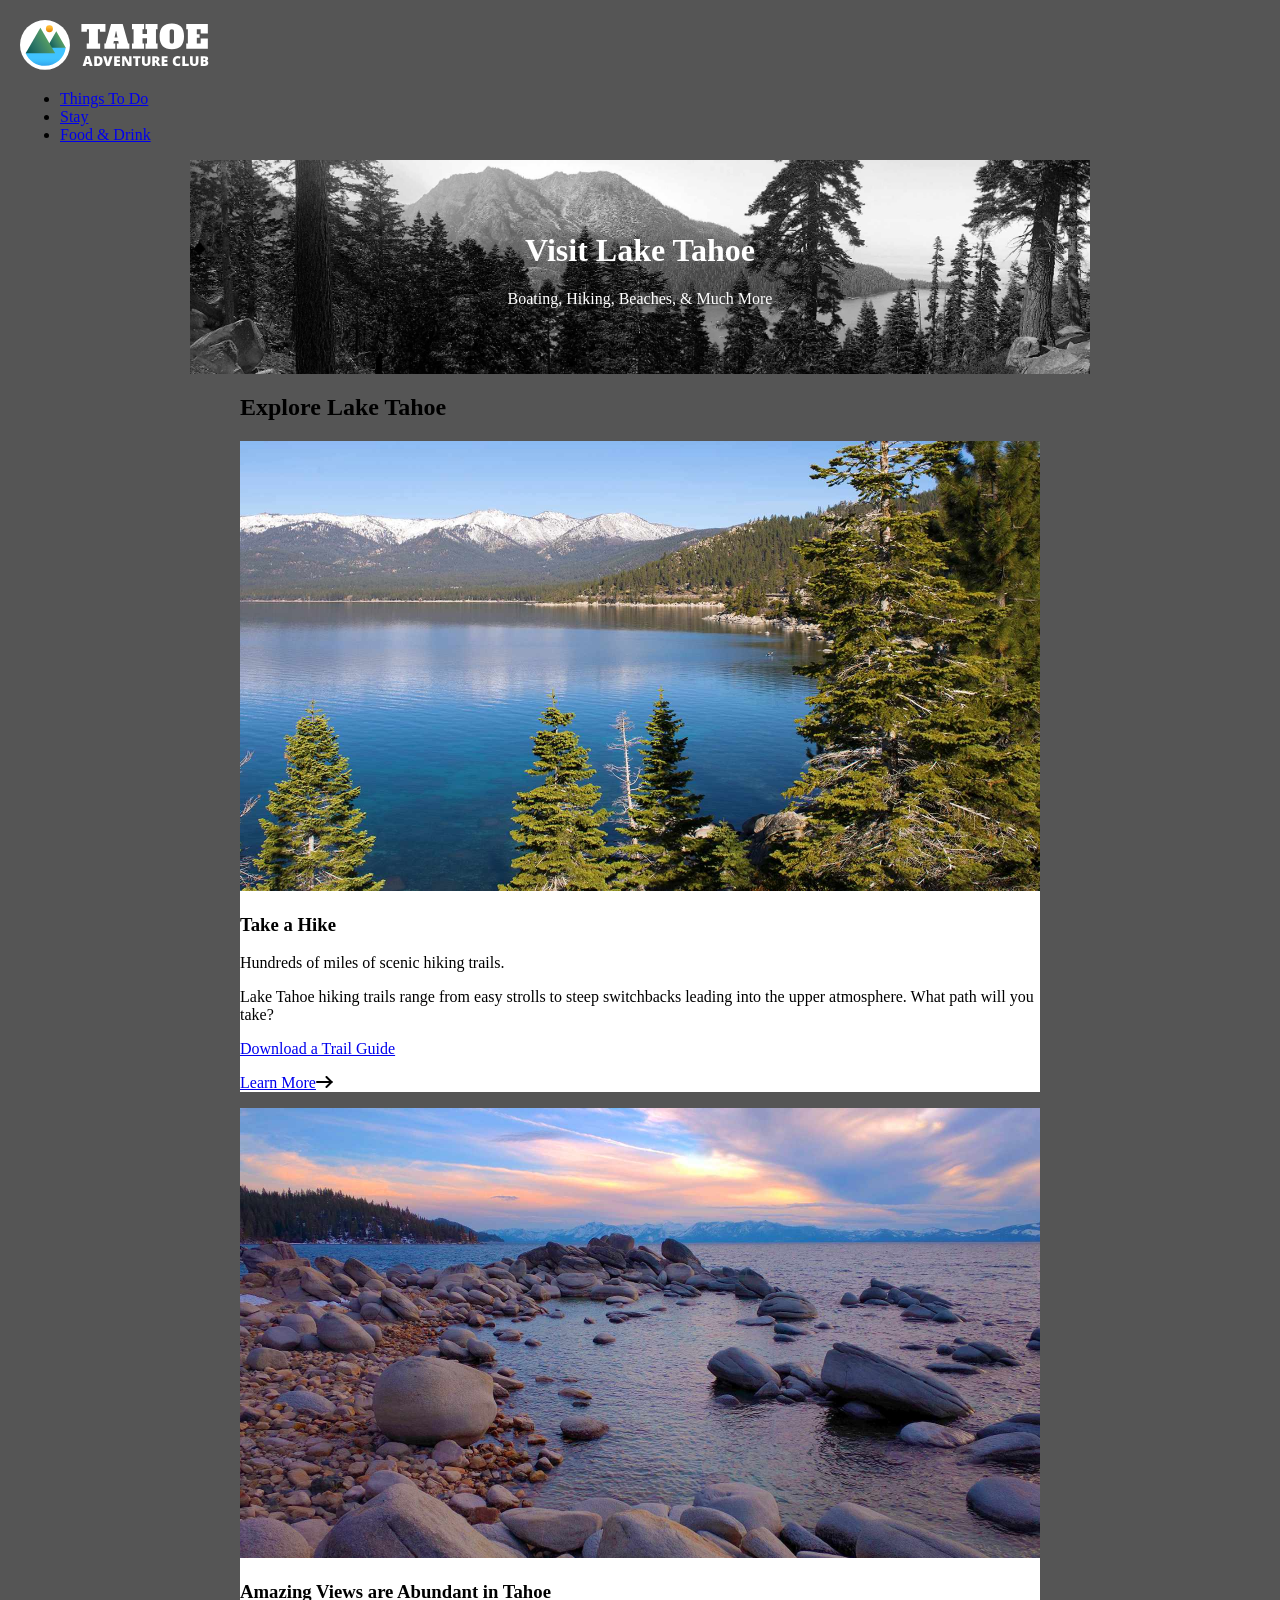
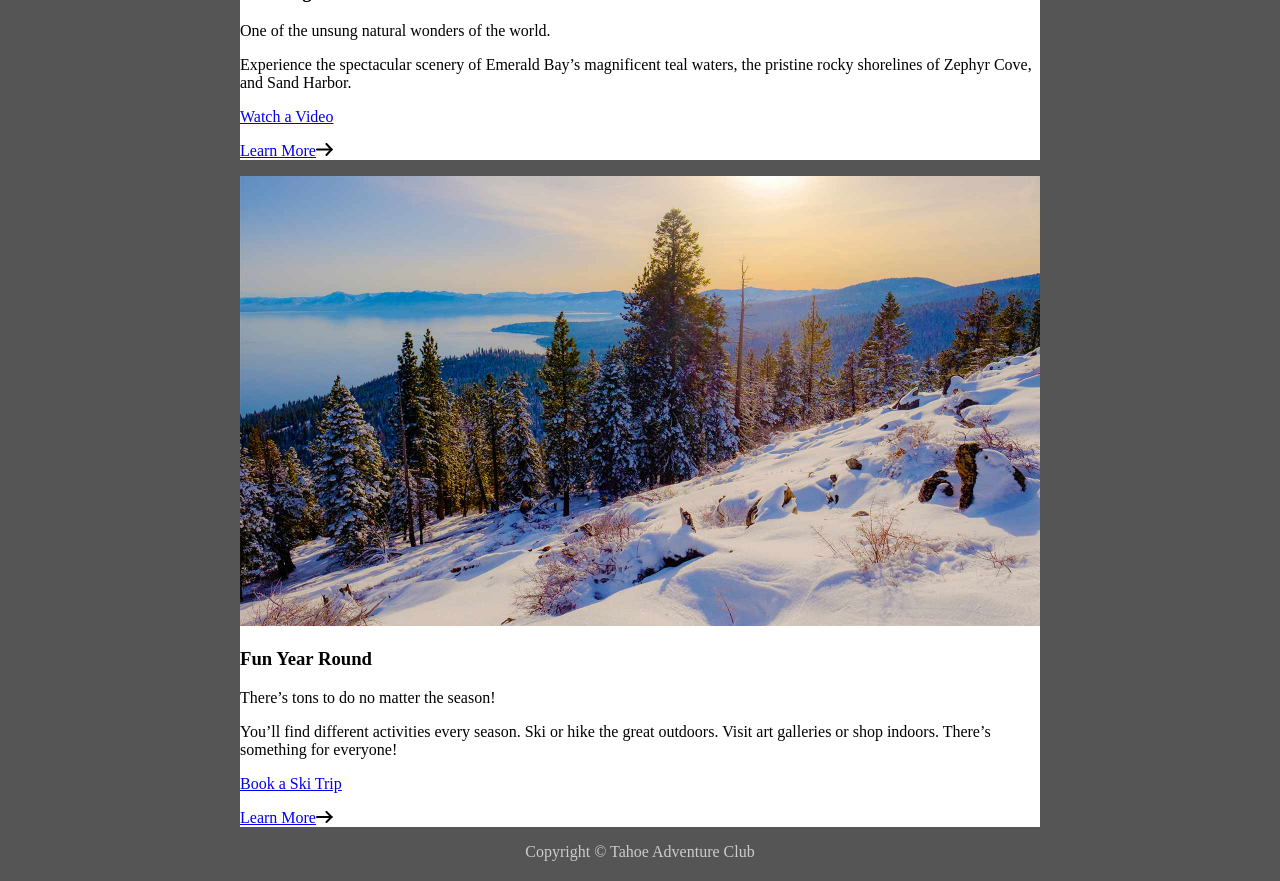
==== Tahoe/index.html @ 7bd9bb8b "1A" ====
<!-- comment - docs for you or devs that isn't used by the html -->
<!-- determines the document type -->
<!DOCTYPE html>
<!-- determines language -->
<html lang="en">

<!-- meta information about the site -->
<head>
    <!-- use unicode on the website -->
    <meta charset="UTF-8">
    <!-- the title of our website / tab -->
    <title>Lake Tahoe</title>
    <link rel="stylesheet" href="main.css">

</head>

<!-- the content goes here in the body -->
<body>

    <nav>
        <a href="index.html"><img src="img/tahoe-logo.svg" alt="Tahoe Adventure Club"></a>
		<ul>
			<li><a href="things-to-do.html">Things To Do</a></li>
			<li><a href="places-to-stay.html">Stay</a></li>
			<li><a href="food-drink.html">Food & Drink</a></li>
		</ul>
    </nav>

    <header>
        <h1>Visit Lake Tahoe</h1>
		<p>Boating, Hiking, Beaches, & Much More</p>
    </header>

    <main>
        <h2>Explore Lake Tahoe</h2>
		<section>
			<img src="img/take-a-hike.jpg" alt="Tahoe trails">
			<h3>Take a Hike</h3>
			<p>Hundreds of miles of scenic hiking trails.</p>
			<p>Lake Tahoe hiking trails range from easy strolls to steep switchbacks leading into the upper atmosphere. What path will you take?</p>
			<p><a href="downloads/trail-guide.pdf" target="_blank">Download a Trail Guide</a></p>
			<p><a href="#">Learn More<img src="img/arrow.svg" alt=""></a></p>
		</section>

		<section>
			<img src="img/amazing-views.jpg" alt="Tahoe sunset">
			<h3>Amazing Views are Abundant in Tahoe</h3>
			<p>One of the unsung natural wonders of the world.</p>
			<p>Experience the spectacular scenery of Emerald Bay’s magnificent teal waters, the pristine rocky shorelines of Zephyr Cove, and Sand Harbor.</p>
			<p><a href="https://www.youtube.com/watch?v=4ZLZh3ZWdgI" target="_blank">Watch a Video</a></p>
			<p><a href="#">Learn More<img src="img/arrow.svg" alt=""></a></p>
		</section>

		<section>
			<img src="img/fun-year-round.jpg" alt="Tahoe in winter">
			<h3>Fun Year Round</h3>
			<p>There’s tons to do no matter the season!</p>
			<p>You’ll find different activities every season. Ski or hike the great outdoors. Visit art galleries or shop indoors. There’s something for everyone!</p>
			<p><a href="https://www.skilaketahoe.com" target="_blank">Book a Ski Trip</a></p>
			<p><a href="#">Learn More<img src="img/arrow.svg" alt=""></a></p>
		</section>
    </main>

    <footer>
        Copyright © Tahoe Adventure Club
    </footer>

</body>
</html>
---- Tahoe/main.css ----
body {
    background-color: #555;
    margin: 20px;
}

section {
    background-color: #fff;
}

img {
    max-width: 100%;
}

header, main, footer {
    max-width: 800px;
    margin: auto;
}

header {
    /* background-image: url(img/masthead.jpg);
    background-position: center;
    background-size: cover; */
    background: url(img/masthead.jpg) center / cover;
    color: #fff;
    text-align: center;
    padding:50px;
}

footer {
    color: #ccc;
    text-align: center;
}
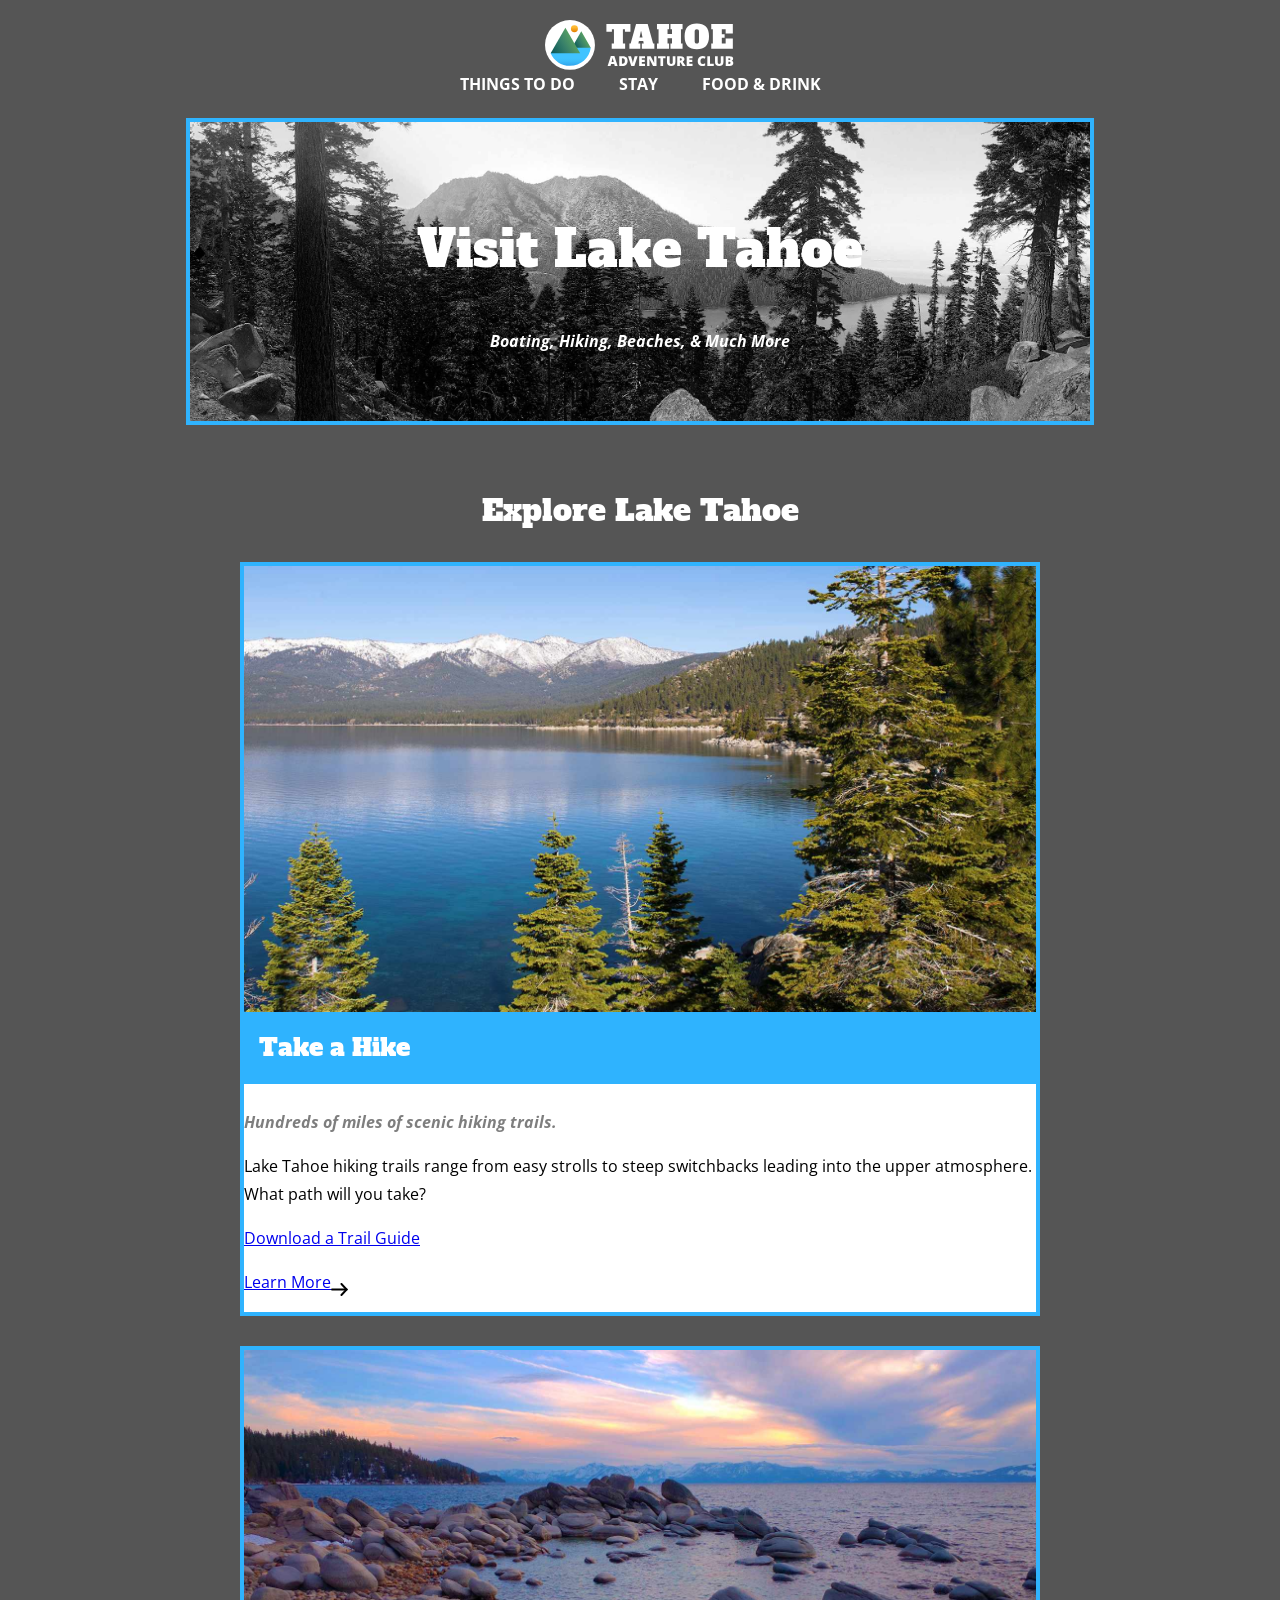
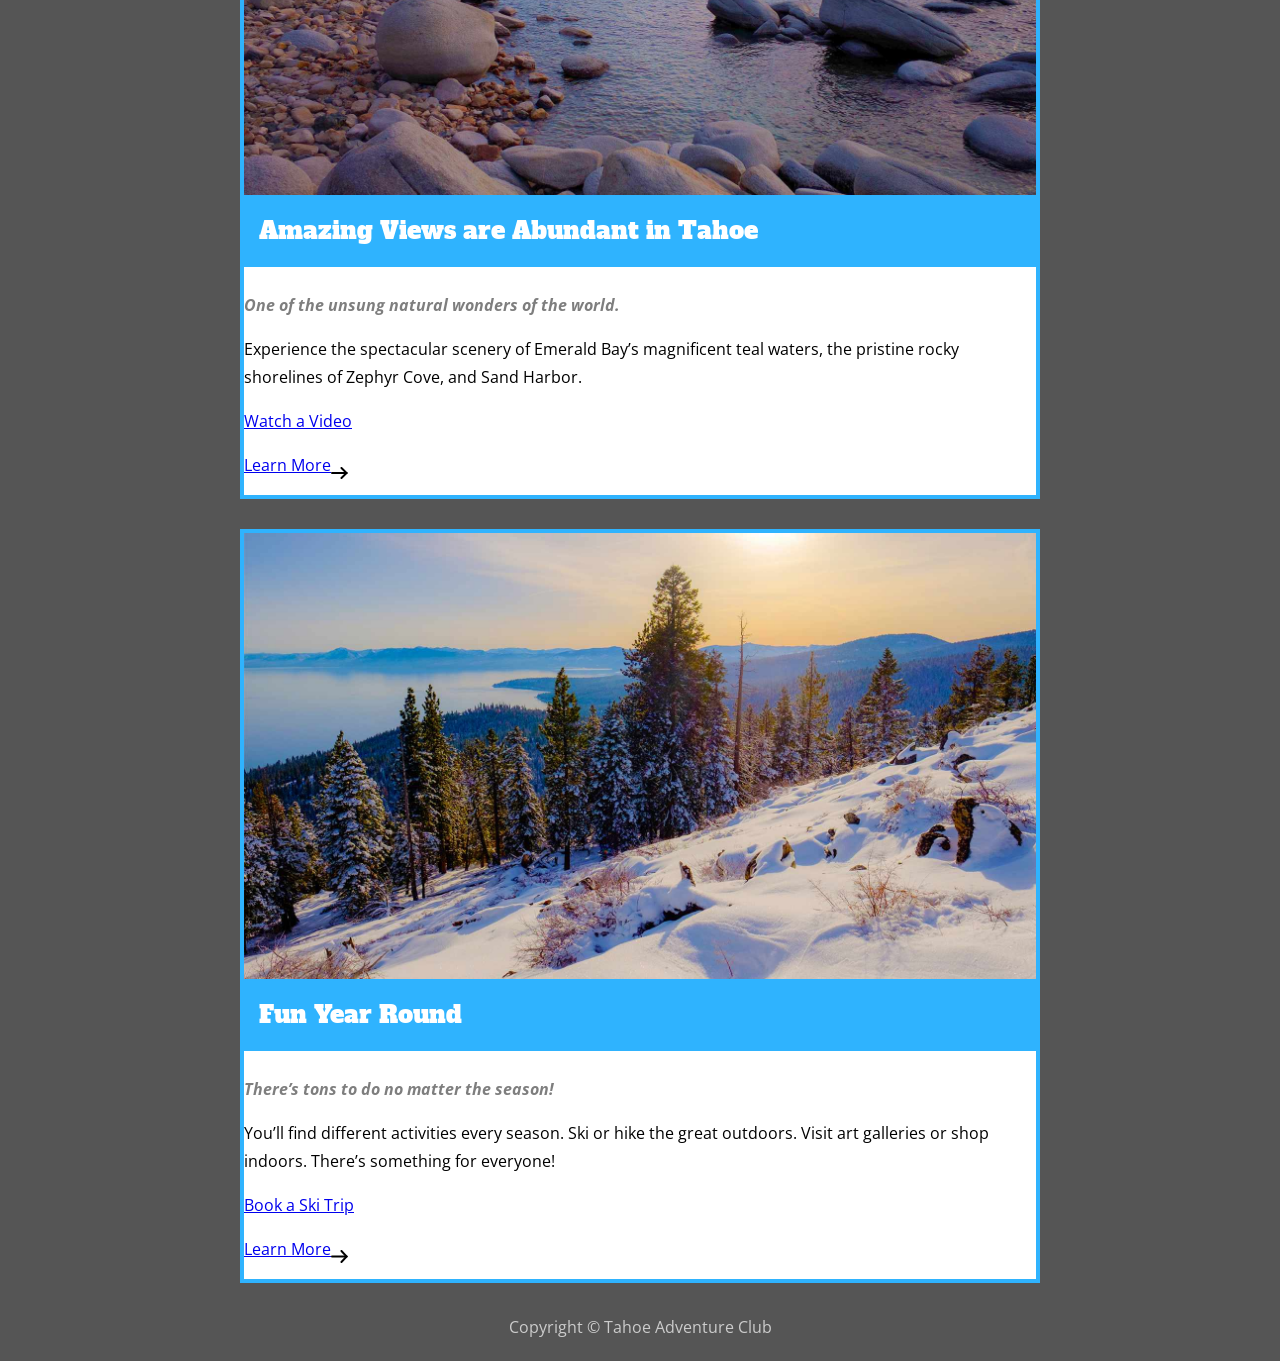
==== commit 8d7472ba: "1D" ====
--- a/Tahoe/index.html
+++ b/Tahoe/index.html
@@ -10,12 +10,19 @@
     <meta charset="UTF-8">
     <!-- the title of our website / tab -->
     <title>Lake Tahoe</title>
+    <!-- GOOGLE FONTS -->
+    <link rel="preconnect" href="https://fonts.googleapis.com">
+    <link rel="preconnect" href="https://fonts.gstatic.com" crossorigin>
+    <link href="https://fonts.googleapis.com/css2?family=Alfa+Slab+One&family=Open+Sans:ital,wght@0,300..800;1,300..800&display=swap" rel="stylesheet">
+    <!-- STYLESHEET -->
     <link rel="stylesheet" href="main.css">
 
 </head>
 
 <!-- the content goes here in the body -->
 <body>
+
+    <!-- <div id="centered"></div> -->
 
     <nav>
         <a href="index.html"><img src="img/tahoe-logo.svg" alt="Tahoe Adventure Club"></a>
--- a/Tahoe/main.css
+++ b/Tahoe/main.css
@@ -1,7 +1,18 @@
 body {
     background-color: #555;
     margin: 20px;
+    font-family: "Open Sans", sans-serif;
+    line-height: 1.75;
 }
+
+/* #centered {
+    height: 5px;
+    width: 5px;
+    border: solid red 2px;
+    position: fixed;
+    top: 50%;
+    left: 50%;
+} */
 
 section {
     background-color: #fff;
@@ -29,4 +40,80 @@
 footer {
     color: #ccc;
     text-align: center;
+}
+
+h1, h2, h3, h4, h5, h6 {
+    font-family: "Alfa Slab One", serif;
+    font-weight: 300;
+}
+
+h1 {
+    font-size: 50px;
+}
+
+h2 {
+    font-size: 30px;
+    color: white;
+    text-align: center;
+    margin-top: 60px;
+}
+
+h3 {
+    font-size: 24px;
+}
+
+h1 + p {
+    font-weight: 700;
+    font-style: italic;
+}
+
+h3 + p {
+    font-weight: 700;
+    font-style: italic;
+    opacity: 0.5;
+}
+
+nav {
+    margin-bottom: 20px;
+    text-align: center;
+}
+
+nav a {
+    color: white;
+    text-decoration: none;
+    font-weight: 700;
+    text-transform: uppercase;
+}
+
+nav ul {
+    list-style: none;
+    margin: 0;
+    padding: 0;
+    text-align: center;
+}
+
+nav ul li {
+    display: inline;
+    padding: 20px;
+}
+
+nav a:hover,
+nav a:focus {
+    color: #97d0f2;
+}
+
+header, section {
+    border: 4px solid #2fb3fe;
+    margin-bottom: 30px;
+}
+
+h3 {
+    background: #2fb3fe;
+    color: white;
+    padding: 15px;
+    margin-top: 0;
+}
+
+img {
+    vertical-align: bottom;
 }
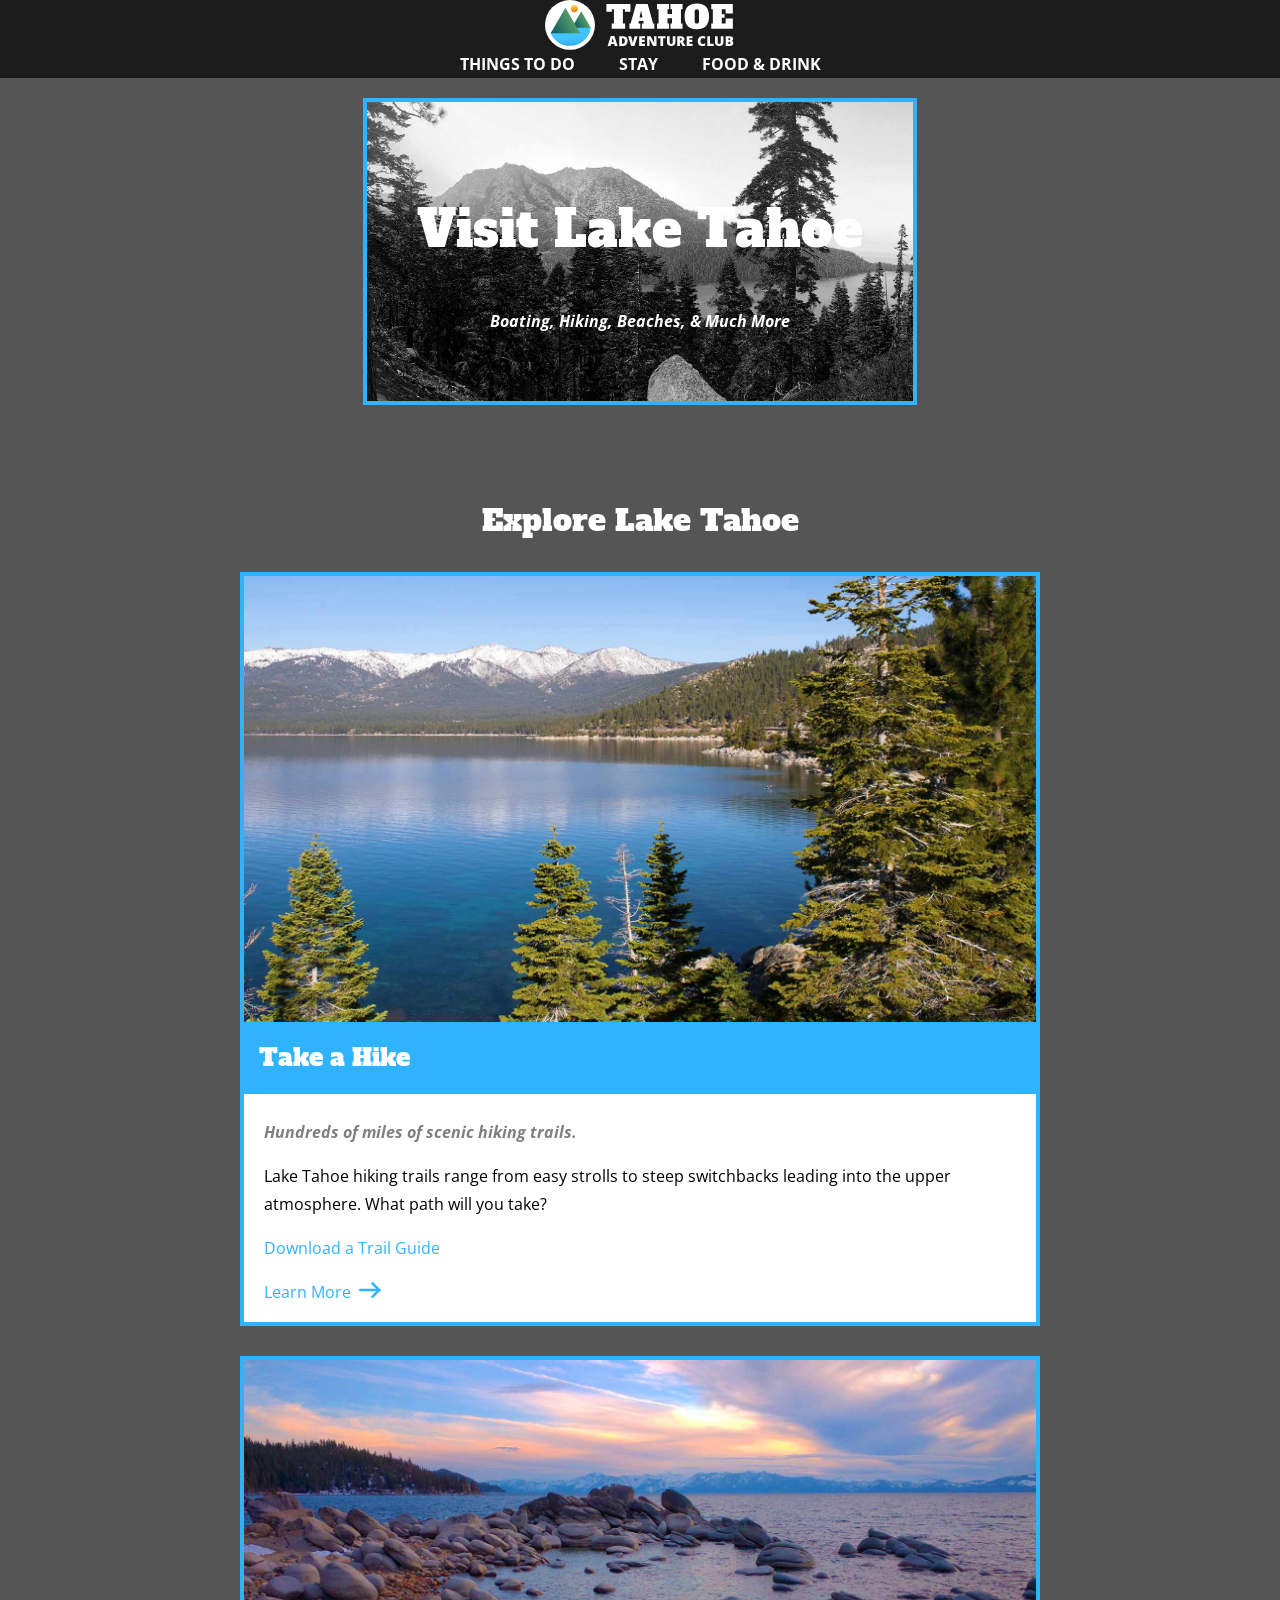
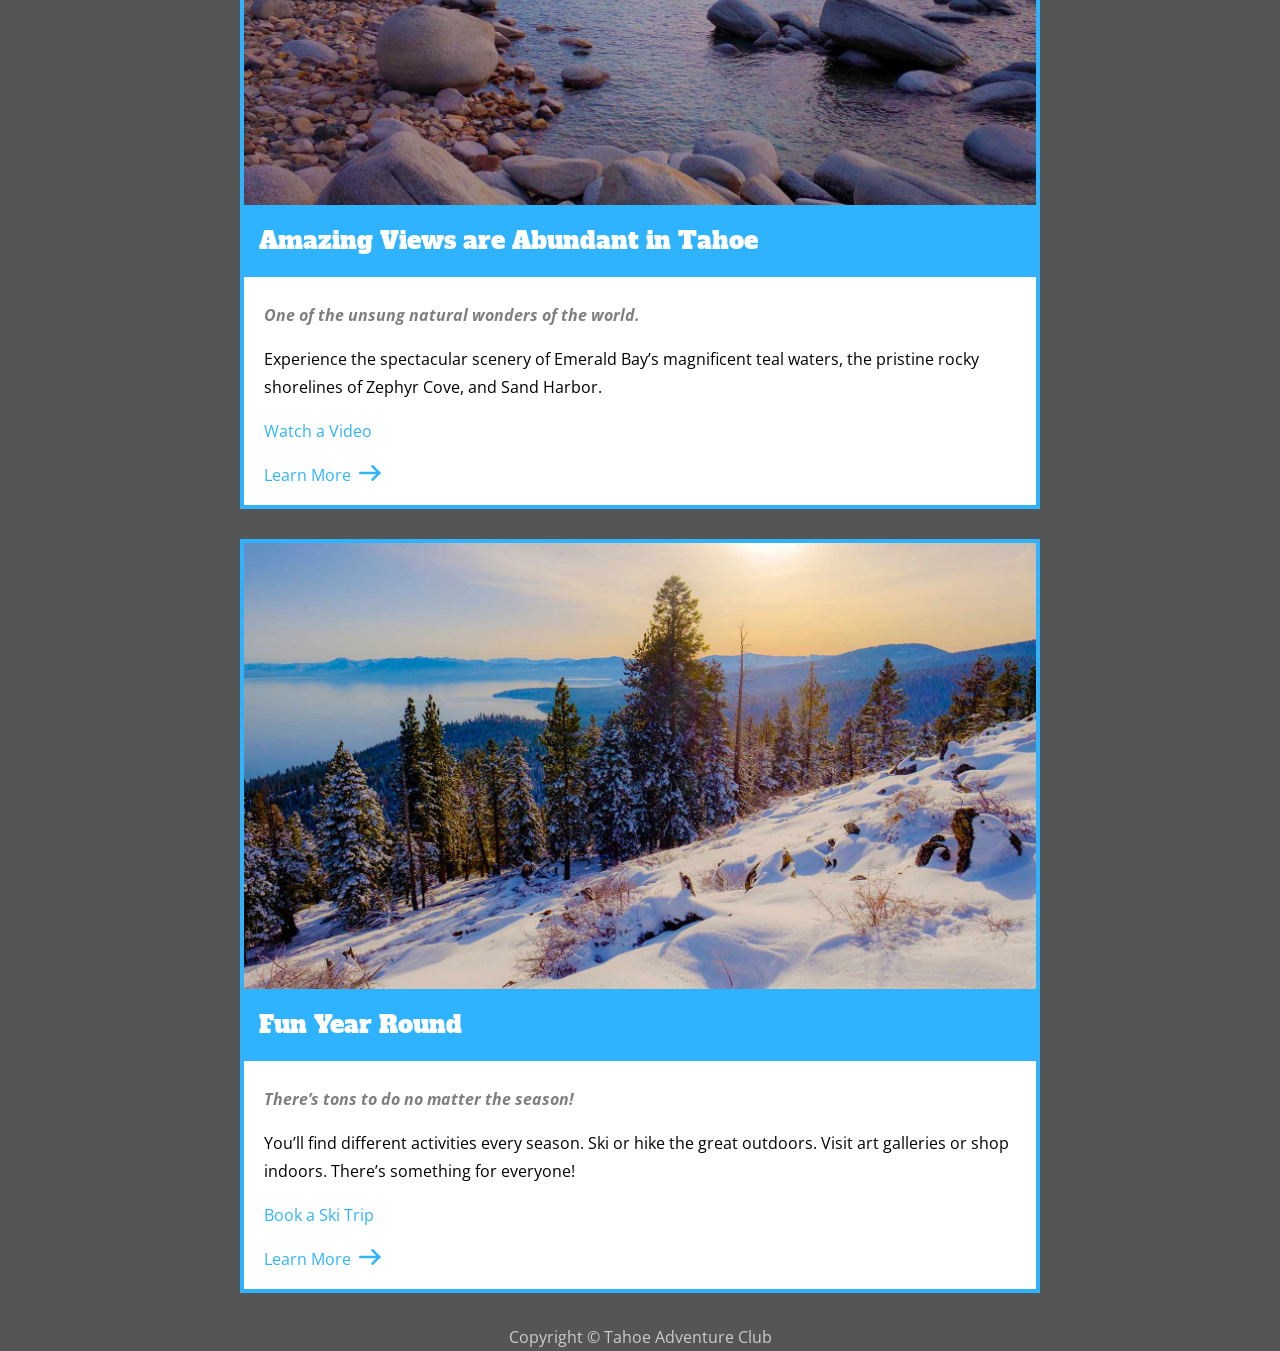
==== commit 3ecdf558: "2C" ====
--- a/Tahoe/index.html
+++ b/Tahoe/index.html
@@ -65,7 +65,8 @@
 			<p>You’ll find different activities every season. Ski or hike the great outdoors. Visit art galleries or shop indoors. There’s something for everyone!</p>
 			<p><a href="https://www.skilaketahoe.com" target="_blank">Book a Ski Trip</a></p>
 			<p><a href="#">Learn More<img src="img/arrow.svg" alt=""></a></p>
-		</section>
+
+        </section>
     </main>
 
     <footer>
--- a/Tahoe/main.css
+++ b/Tahoe/main.css
@@ -116,4 +116,59 @@
 
 img {
     vertical-align: bottom;
+}
+
+/* "*" stands for EVERYTHING */
+* {
+    /* border box means the element + padding + border will be an exact size */
+    box-sizing: border-box;
+}
+
+section p {
+    margin-left: 20px;
+    margin-right: 20px;
+}
+
+/* <a> inside of <section> */
+section a {
+    color: #2fb3fe;
+    text-decoration: none;
+}
+
+section a img {
+    vertical-align: baseline;
+    margin-left: 0.5em;
+    /* em will scale with your text size */
+    height: 1em;
+}
+
+nav {
+    /* works and behaves as expected */
+    position: static;
+    /* we can position the element relative to where it would sit && it still affects layout */
+    position: relative;
+    /* position in an absolute spot on the screen && no layout */
+    position: absolute;
+    /* position in a fixed point on the screen EVEN IF WE SCROLL */
+    position: fixed;
+    /* position is static until it's 0px from the top of the screen at which point it scrolls... IT AFFECTS A LAYOUT */
+    position: sticky;
+
+    top: 0;
+    background: #000a;
+    z-index: 1;
+    backdrop-filter: blur(5px) saturate(0%);
+    width: 100%;
+}
+
+body {
+    margin: 0;
+    display: flex;
+    flex-direction: column;
+    align-items: center;
+}
+
+header, main {
+    margin-left: 1em;
+    margin-right: 1em;
 }
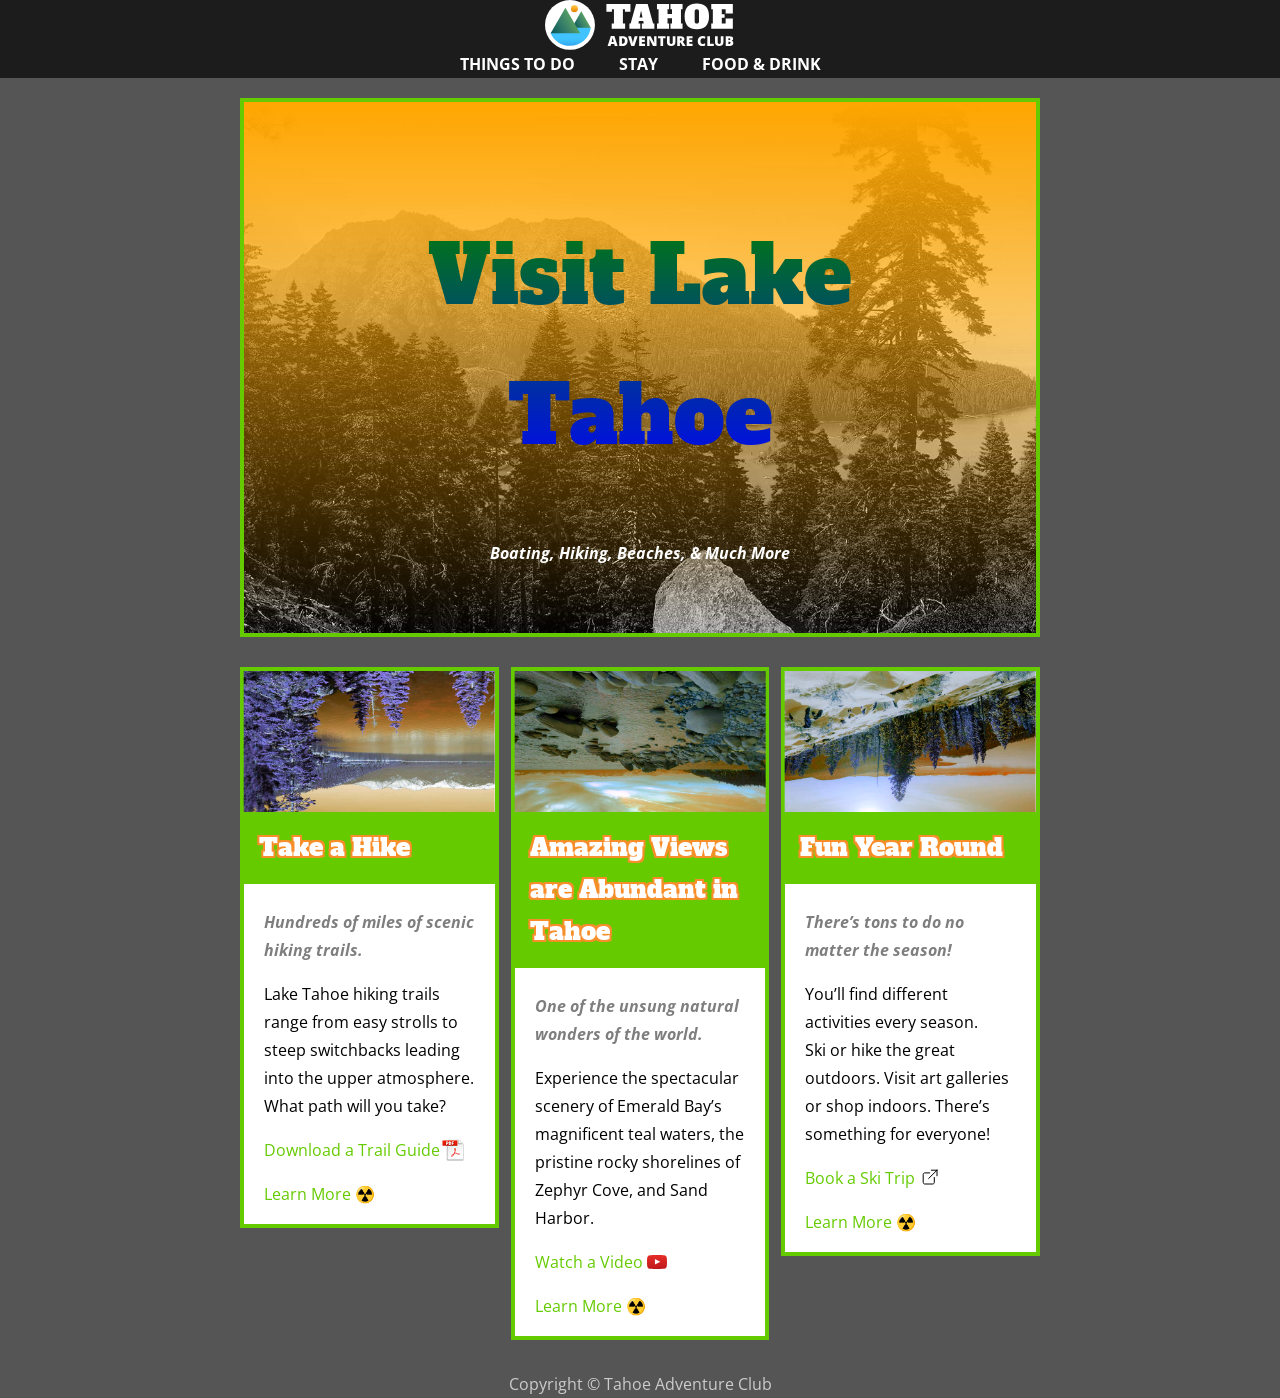
==== commit 6df6f2ef: "through 4B" ====
--- a/Tahoe/index.html
+++ b/Tahoe/index.html
@@ -8,6 +8,8 @@
 <head>
     <!-- use unicode on the website -->
     <meta charset="UTF-8">
+    <!-- scale the viewport on mobile phones -->
+    <meta name="viewport" content="width=device-width, initial-scale=1.0">
     <!-- the title of our website / tab -->
     <title>Lake Tahoe</title>
     <!-- GOOGLE FONTS -->
@@ -46,7 +48,7 @@
 			<p>Hundreds of miles of scenic hiking trails.</p>
 			<p>Lake Tahoe hiking trails range from easy strolls to steep switchbacks leading into the upper atmosphere. What path will you take?</p>
 			<p><a href="downloads/trail-guide.pdf" target="_blank">Download a Trail Guide</a></p>
-			<p><a href="#">Learn More<img src="img/arrow.svg" alt=""></a></p>
+			<p><a class="learn-more" href="#">Learn More</a></p>
 		</section>
 
 		<section>
@@ -55,7 +57,7 @@
 			<p>One of the unsung natural wonders of the world.</p>
 			<p>Experience the spectacular scenery of Emerald Bay’s magnificent teal waters, the pristine rocky shorelines of Zephyr Cove, and Sand Harbor.</p>
 			<p><a href="https://www.youtube.com/watch?v=4ZLZh3ZWdgI" target="_blank">Watch a Video</a></p>
-			<p><a href="#">Learn More<img src="img/arrow.svg" alt=""></a></p>
+			<p><a class="learn-more" href="#">Learn More</a></p>
 		</section>
 
 		<section>
@@ -64,7 +66,7 @@
 			<p>There’s tons to do no matter the season!</p>
 			<p>You’ll find different activities every season. Ski or hike the great outdoors. Visit art galleries or shop indoors. There’s something for everyone!</p>
 			<p><a href="https://www.skilaketahoe.com" target="_blank">Book a Ski Trip</a></p>
-			<p><a href="#">Learn More<img src="img/arrow.svg" alt=""></a></p>
+			<p><a class="learn-more" href="#">Learn More</a></p>
 
         </section>
     </main>
--- a/Tahoe/main.css
+++ b/Tahoe/main.css
@@ -171,4 +171,125 @@
 header, main {
     margin-left: 1em;
     margin-right: 1em;
+}
+
+html {
+    -moz-text-size-adjust: 100%;
+    -webkit-text-size-adjust: 100%;
+    text-size-adjust: 100%;
+}
+
+nav {
+    position: static;
+}
+
+@media (min-width: 576px) {
+    nav {
+        position: sticky;
+    }
+}
+
+/* DAY TWO */
+
+body {
+    /* background-image: repeating-linear-gradient(225deg, 
+    brown, brown 200px, 
+    green 200px, green 300px, 
+    lightblue 300px, lightblue 400px); */
+}
+
+header {
+    background: 
+    linear-gradient(rgb(255, 166, 0), transparent),
+    url(img/masthead.jpg) center / cover;
+}
+
+h1 {
+    background: linear-gradient(green, blue);
+    /* the background will only appear under the text */
+    background-clip: text;
+    color: transparent;
+    font-size: clamp(50px, 7.5vw, 80px);
+}
+
+:root {
+    --nuclear-green: #65cb00;
+}
+
+header {
+    border-color: var(--nuclear-green);
+}
+
+section {
+    border-color: var(--nuclear-green);
+}
+
+section a {
+    color: var(--nuclear-green);
+}
+
+h3 {
+    background-color: var(--nuclear-green);
+    text-shadow: 
+        2px 2px 0px #f88e2a,
+        -2px 2px 0px #f88e2a,
+        2px -2px 0px #f88e2a,
+        -2px -2px 0px #f88e2a;
+}
+
+section img {
+    filter: hue-rotate(190deg);
+}
+
+@media (min-width: 768px) {
+    main {
+        display: flex;
+        gap: 0.75em;
+        align-items: start;
+    }
+
+    main section {
+        width: 33.3%
+    }
+
+    main h2 {
+        /* does not show but still takes up space */
+        /* visibility: hidden; */
+        /* display none completely removes it from layout */
+        display: none;
+    }
+}
+
+/* ::after is a pseudo-element */
+.learn-more::after {
+    content: " ☢️";
+}
+
+/* $= means it ends with */
+a[href$=".pdf"] {
+    background: url(img/icon-pdf.png);
+    background-repeat: no-repeat;
+    background-position: right;
+    background-size: contain;
+    padding-right: 1.5em;
+}
+
+/* ^= means starts with */
+a[href^="https://www"] {
+    background: url(img/icon-external-link.svg);
+    background-repeat: no-repeat;
+    background-position: right;
+    padding-right: 1.5em;
+}
+
+/* *= means it includes */
+a[href*="youtube.com"] {
+    background: url(img/icon-youtube.svg);
+    background-repeat: no-repeat;
+    background-position: right;
+    padding-right: 1.5em;
+}
+
+img[src$=".jpg"] {
+    transform: rotate(180deg);
 }
